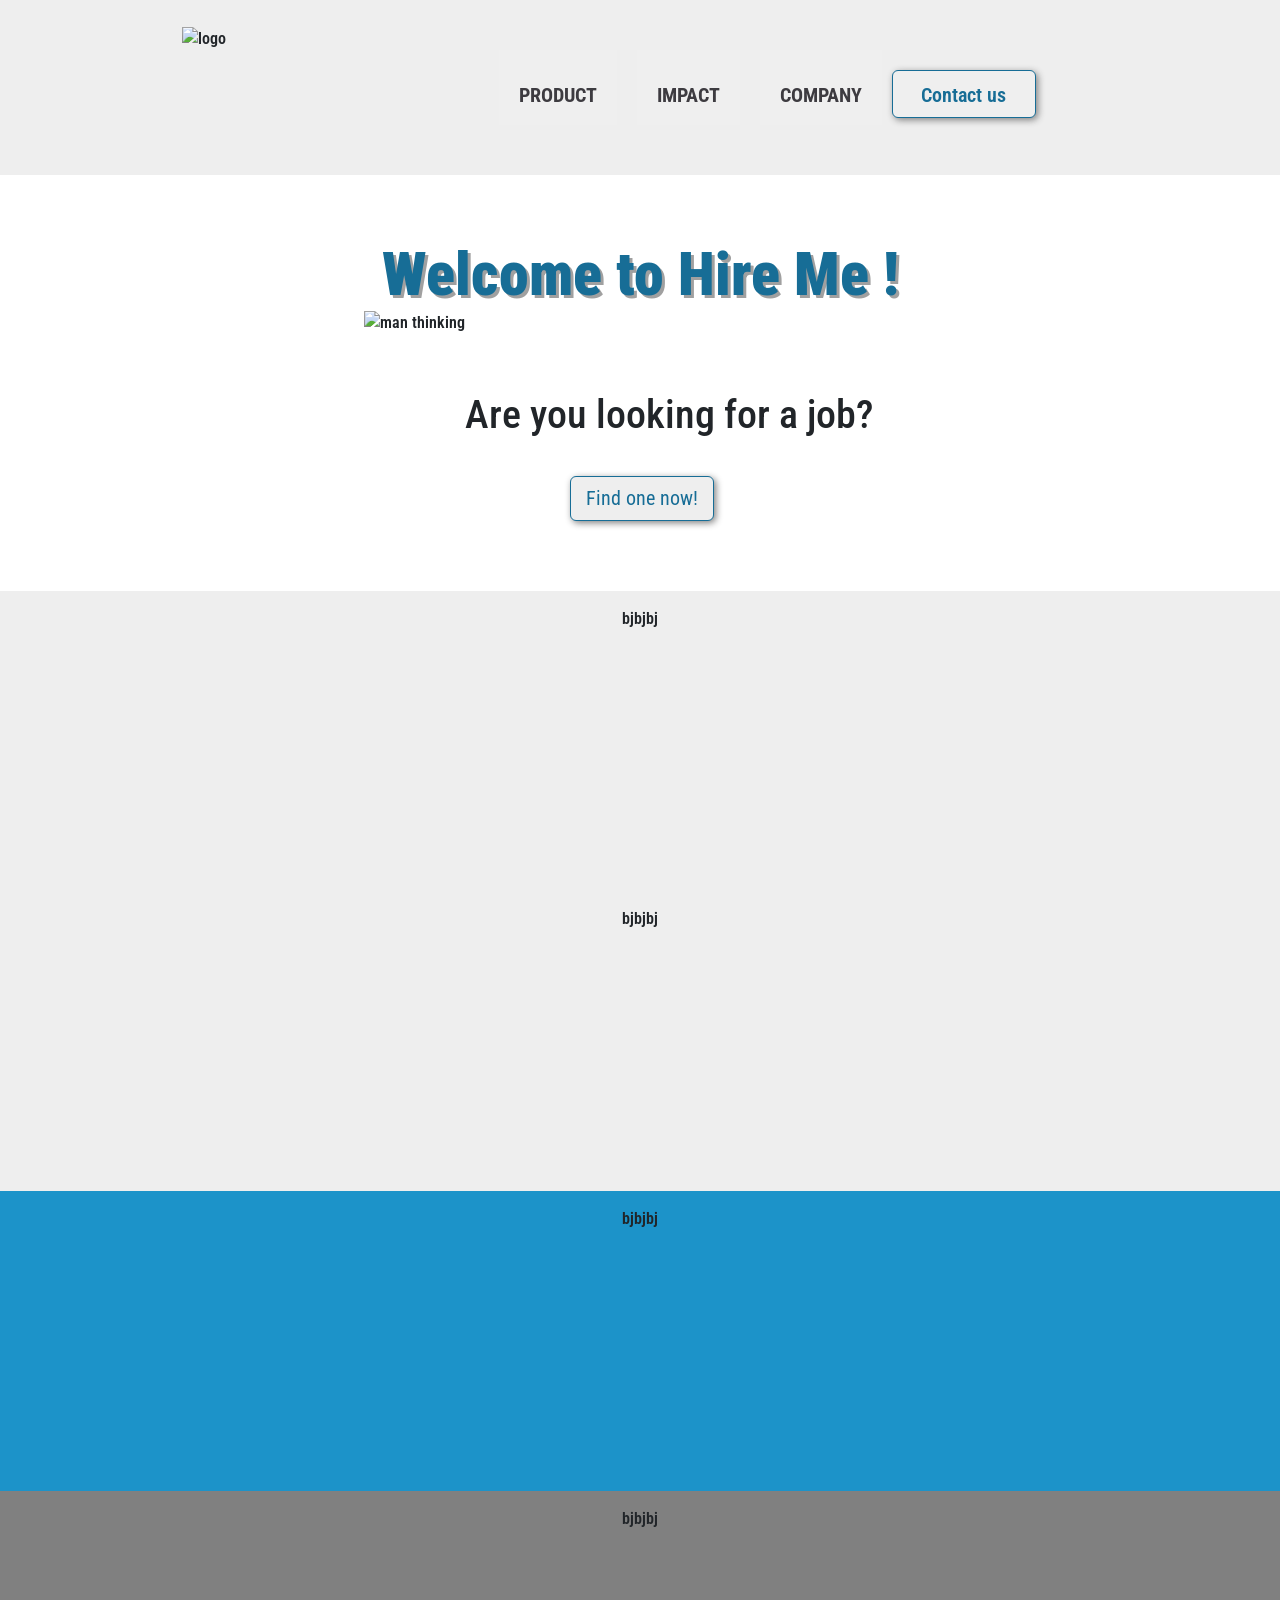
==== index.html @ 6f6bd966 "Merge pull request #4 from alaa244/main hanet" ====
<!DOCTYPE html>
<html lang="en">
<head>
    <meta charset="UTF-8">
    <meta name="viewport" content="width=device-width, initial-scale=1.0">
    <link href="https://cdn.jsdelivr.net/npm/bootstrap@5.3.2/dist/css/bootstrap.min.css" rel="stylesheet" integrity="sha384-T3c6CoIi6uLrA9TneNEoa7RxnatzjcDSCmG1MXxSR1GAsXEV/Dwwykc2MPK8M2HN" crossorigin="anonymous">
    <script src="https://kit.fontawesome.com/32b721850a.js" crossorigin="anonymous"></script>
<link rel="preconnect" href="https://fonts.googleapis.com">
<link rel="preconnect" href="https://fonts.gstatic.com" crossorigin>
<link href="https://fonts.googleapis.com/css2?family=Roboto+Condensed:ital,wght@0,100..900;1,100..900&display=swap" rel="stylesheet">
    <link href="style/style.css" rel="stylesheet">
    <title>Document</title>
</head>
<body>
    <header>
        <div class="head" class="container-fluid">
            <div class="text-center">
        <div><img src="images/logo2.png" alt="logo" class=".mx-auto" id="logo"></div>
    </div>
            
                <div class="cont">
                    <button onclick="scrollToSection('product')">PRODUCT</button>
                    <button onclick="scrollToSection('impact')">IMPACT</button>
                    <button onclick="scrollToSection('company')">COMPANY</button>
                    <button onclick="scrollToSection('contact')">Contact us</button>
                </div>
                
    
        <div class="dropdown">
            <img src="images/user.png" alt="" id="user">
            <div class="dropdown-content">
                <ul>
                    <li><a href="login.html">Log in</a></li>
                    <li><a href="register.html">Register</a></li>
                </ul>
            </div>
        </div>
        </div>
        <script src="https://cdn.jsdelivr.net/npm/bootstrap@5.3.2/dist/js/bootstrap.bundle.min.js" integrity="sha384-C6RzsynM9kWDrMNeT87bh95OGNyZPhcTNXj1NW7RuBCsyN/o0jlpcV8Qyq46cDfL" crossorigin="anonymous"></script>

    </header>
    <main>
        <div class="welcome2">
        <h1 class="welcome">Welcome to Hire Me !</h1></div>
       <div class="divlook">
        <img src="images/apply2.jpg" alt="man thinking" class="job">
        <div class="divyes" id="lookforajob">
            <h1 class="text-left" id="text">Are you looking for a job?</h1><br>
            <a href="index2.html" id="Yes" class="btn btn-primary">Find one now!</a>
        </div>
               </div>
       <section class="sec1" id="product">
        <div class="section-content1">bjbjbj</div>
    </section>

    <section class="sec2" id="impact">
        <div class="section-content2">bjbjbj</div>
    </section>

    <section class="sec3" id="company">
        <div class="section-content3">bjbjbj</div>
    </section>

    <section  class="sec4" id="contact">
        <div class="section-content4">bjbjbj</div>
    </section>
    
       
       <script src="https://cdn.jsdelivr.net/npm/bootstrap@5.3.2/dist/js/bootstrap.bundle.min.js" integrity="sha384-C6RzsynM9kWDrMNeT87bh95OGNyZPhcTNXj1NW7RuBCsyN/o0jlpcV8Qyq46cDfL" crossorigin="anonymous"></script>

    </main>


    <script src="https://cdn.jsdelivr.net/npm/bootstrap@5.3.2/dist/js/bootstrap.bundle.min.js" integrity="sha384-C6RzsynM9kWDrMNeT87bh95OGNyZPhcTNXj1NW7RuBCsyN/o0jlpcV8Qyq46cDfL" crossorigin="anonymous"></script>
    <script>
        function scrollToSection(sectionId) {
            var section = document.getElementById(sectionId);
            section.scrollIntoView({ behavior: 'smooth' });
        }
    </script>
</body>
</html>
---- style/style.css ----
*{
    margin:0;
    padding:0;
    box-sizing: border-box;
    font-family: "Roboto Condensed", sans-serif;
    font-weight: 600;
}

body{
    height:100vh;
}
header{
    width:100%;
    background-color: #EEEEEE;
}
.head{
    margin:0 auto;
    background-color: #EEEEEE;
    padding:50px;
    overflow:visible;
    height: 175px;
    max-height: fit-content;
    justify-content:space-around;
    display: flex;
    min-width: 950px;
}
.cont{
    width: fit-content;
    margin-right:-17% ;
    display: flex;
    position: relative;

}
#user{
    float:right;
    height: 135%;
    margin-top: -4%;
    position: relative;
}
#logo{
    position: relative;
    width:100%;
    height:12rem;
    margin-top: -48px;

}

.cont {
    display: flex;
    justify-content: center; /* Align buttons horizontally */
}

.cont button:nth-child(1),
.cont button:nth-child(2),
.cont button:nth-child(3){
    padding: 30px 20px; /* Adjust padding as needed */
    margin: 0 10px; /* Add spacing between buttons */
    font-size: 20px; /* Adjust font size as needed */
    font-weight: bold;
    color: #3D3B40;
    border: none;
    cursor: pointer;
    transition: background-color 0.3s; /* Add transition for smoother hover effect */
}

.cont button:hover {
    color: #176d96; 
    text-shadow: 1px 1px 7px rgb(204, 204, 204);
}


.cont button:nth-child(4) {
    display: flex;
    text-align: center;
    justify-content: center; 
    font-size:20px;
    font-family: "Roboto Condensed", sans-serif;
    border-radius: 6px;
    z-index: 2;
    color: #176d96;
    border: 1px solid #176d96;
    box-shadow: 2px 2px 7px grey;
    height: 3rem;
    width: 9rem;
    padding: 9px 20px;
    margin-top: 20px;
}


.cont button:nth-child(4):hover{
    color:#EEEEEE;
    background-color: #1c93c9;
}

.row{
    height:300px;
}
.job{
    margin-left: 380px;
    height: 280px;
    margin-top: 30px;
}
#lookforajob{
    margin-top: 110px;
    margin-right: 140px;
}
#Yes{
    margin-top: 5px;
    margin-left:105px;
    text-align: center;
    width:9rem;
    justify-content: center;
    height: 45px;
    font-size:20px;
    font-family: "Roboto Condensed", sans-serif;
    position: relative;
    border-radius: 6px;
    z-index: 2;
    color: #176d96;
    border: 1px solid #176d96;
    box-shadow: 2px 2px 7px grey;
    background-color: #EEEEEE;
}
#Yes:hover{
    color:#EEEEEE;
    background-color: #1c93c9;

}
.divlook{
    display: flex;
    overflow:visible;
    margin-left: auto;
    margin-right: auto;
    height:fit-content;
    position: relative;
    margin-top: -8%;
    min-width: 764px;
    left:-1rem;
}
.welcome2{
    min-width: 764px;
}
.welcome{
    padding: 5%;
    text-align: center;
    font-weight: bolder;
    font-size: 60px;
    color: #176d96;
    text-shadow: 3px 3px  rgb(160, 160, 160);
}

#logo:hover{
    cursor: pointer;
}
#user:hover{
    cursor: pointer;

}

.dropdown-content a{
    text-decoration: none;
    color: #3D3B40;
}
.dropdown-content{
    display: none;
    
}
.dropdown:hover{
    .dropdown-content{
        display: block;
    }
}
.dropdown-content a:hover{
    color: #176d96;
    text-shadow: 1px 1px 7px rgb(204, 204, 204);
}
.dropdown-content li{
    padding: 7px 4px;
}

.dropdown-content ul{
    list-style-type: none;
}
.sec1{
    display: flex;
    justify-content: space-around;
    height: 300px;
    width: 100%;
    background-color: #EEEEEE;
    padding:1rem; 


}
.sec2{
    display: flex;
    justify-content: space-around;
    height: 300px;
    width: 100%;
    background-color:#EEEEEE;
    padding:1rem; 


}
.sec3{
    display: flex;
    justify-content: space-around;
    height: 300px;
    width: 100%;
    background-color:#1c93c9;
    padding:1rem; 


}
.sec4{
    display: flex;
    justify-content: space-around;
    height: 200px;
    width: 100%;
    background-color: gray;
    padding:1rem; 


}


@media only screen and (max-width:1024px){
    
    #user{
        right:-45%;
    }
    .contact{
        right:-25%;
    }
    #logo{
        left:-4rem;
    }
    .divlook{
        left:-17rem;
    }.work-with{
        left:-1rem;
    }
    #user{
        left:-6rem;
    }
    .cont{
        left:-4rem;
    }
    .company{
        left:-0.5rem;
    }
    .contact{
        left:-0.1rem;
    }
    .impact{
        left:-1.3rem;
    }

}
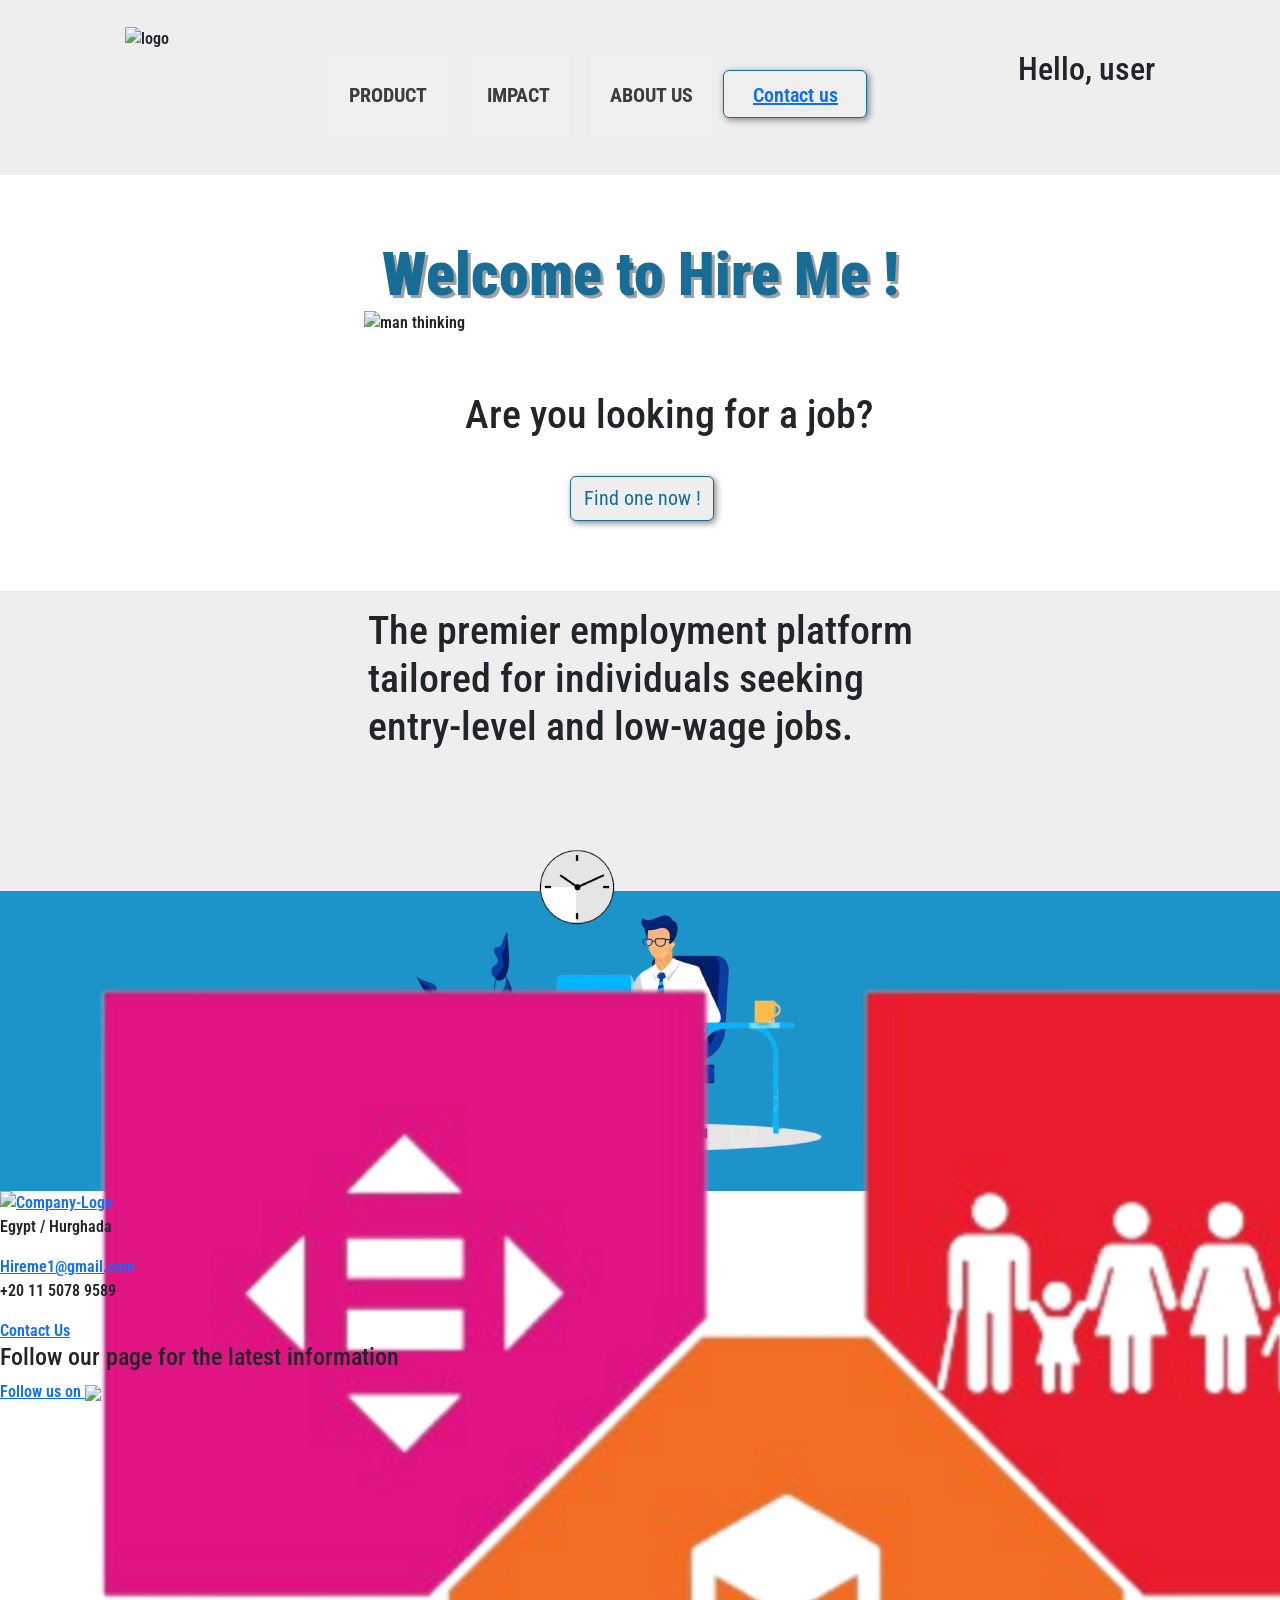
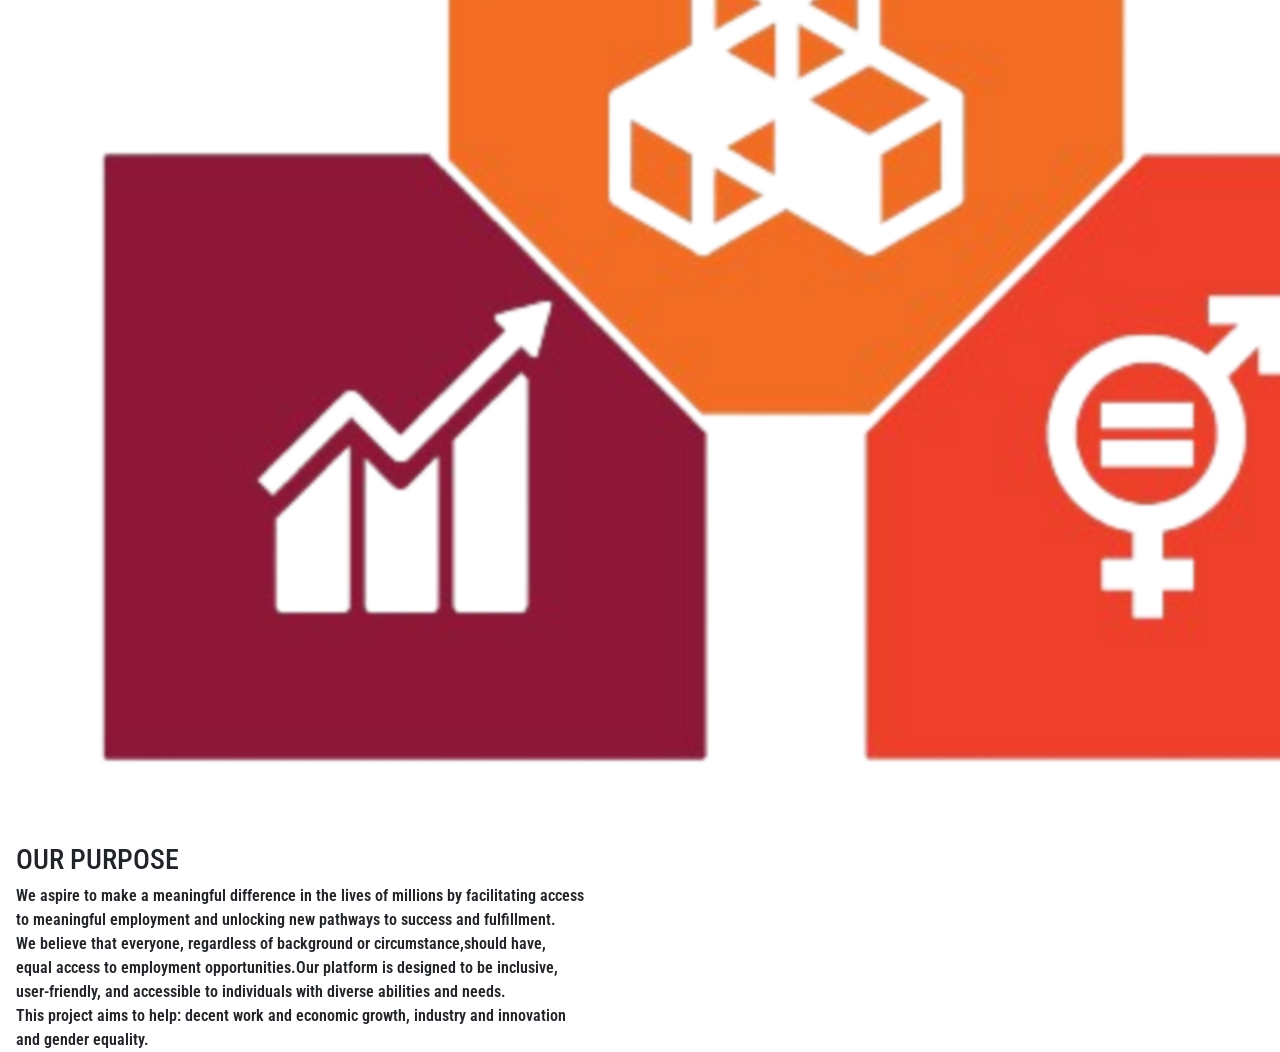
==== commit 5ad91144: "Merge pull request #5 from alaa244/main 9th" ====
--- a/index.html
+++ b/index.html
@@ -1,82 +1,123 @@
 <!DOCTYPE html>
 <html lang="en">
+
 <head>
-    <meta charset="UTF-8">
-    <meta name="viewport" content="width=device-width, initial-scale=1.0">
-    <link href="https://cdn.jsdelivr.net/npm/bootstrap@5.3.2/dist/css/bootstrap.min.css" rel="stylesheet" integrity="sha384-T3c6CoIi6uLrA9TneNEoa7RxnatzjcDSCmG1MXxSR1GAsXEV/Dwwykc2MPK8M2HN" crossorigin="anonymous">
-    <script src="https://kit.fontawesome.com/32b721850a.js" crossorigin="anonymous"></script>
-<link rel="preconnect" href="https://fonts.googleapis.com">
-<link rel="preconnect" href="https://fonts.gstatic.com" crossorigin>
-<link href="https://fonts.googleapis.com/css2?family=Roboto+Condensed:ital,wght@0,100..900;1,100..900&display=swap" rel="stylesheet">
-    <link href="style/style.css" rel="stylesheet">
-    <title>Document</title>
+  <meta charset="UTF-8">
+  <meta name="viewport" content="width=device-width, initial-scale=1.0">
+  <link href="https://cdn.jsdelivr.net/npm/bootstrap@5.3.2/dist/css/bootstrap.min.css" rel="stylesheet"
+    integrity="sha384-T3c6CoIi6uLrA9TneNEoa7RxnatzjcDSCmG1MXxSR1GAsXEV/Dwwykc2MPK8M2HN" crossorigin="anonymous">
+  <script src="https://kit.fontawesome.com/32b721850a.js" crossorigin="anonymous"></script>
+  <link rel="preconnect" href="https://fonts.googleapis.com">
+  <link rel="preconnect" href="https://fonts.gstatic.com" crossorigin>
+  <link href="https://fonts.googleapis.com/css2?family=Roboto+Condensed:ital,wght@0,100..900;1,100..900&display=swap"
+    rel="stylesheet">
+  <link href="style/style.css" rel="stylesheet">
+  <title>Hire me | Home</title>
+  <link rel="shortcut icon" href="images/2.png" type="image/x-icon">
 </head>
+
 <body>
-    <header>
-        <div class="head" class="container-fluid">
-            <div class="text-center">
+  <header>
+    <div class="head" class="container-fluid">
+      <div class="text-center">
         <div><img src="images/logo2.png" alt="logo" class=".mx-auto" id="logo"></div>
+      </div>
+      <div class="cont-user">
+      <div class="cont">
+        <button onclick="scrollToSection('product')">PRODUCT</button>
+        <button onclick="scrollToSection('impact')">IMPACT</button>
+        <a href="about-us.html"><button onclick="scrollToSection('company')">ABOUT US</button></a>
+        <button class="contact"><a href="mailto:Hireme1@gmail.com" id="contact">Contact us</a></button>
+      </div>
+      <a href="login.html"><img src="images/user.png" alt="" id="user"></a>
+      </div>
+      <div id="container">
+        <h2>Hello, user</h2>
+      </div>
+
+        
+
     </div>
-            
-                <div class="cont">
-                    <button onclick="scrollToSection('product')">PRODUCT</button>
-                    <button onclick="scrollToSection('impact')">IMPACT</button>
-                    <button onclick="scrollToSection('company')">COMPANY</button>
-                    <button onclick="scrollToSection('contact')">Contact us</button>
-                </div>
-                
+    <script src="https://cdn.jsdelivr.net/npm/bootstrap@5.3.2/dist/js/bootstrap.bundle.min.js"
+      integrity="sha384-C6RzsynM9kWDrMNeT87bh95OGNyZPhcTNXj1NW7RuBCsyN/o0jlpcV8Qyq46cDfL"
+      crossorigin="anonymous"></script>
+
+  </header>
+  <main>
+    <div class="welcome2">
+      <h1 class="welcome">Welcome to Hire Me !</h1>
+    </div>
+    <div class="divlook">
+      <img src="images/apply2.jpg" alt="man thinking" class="job">
+      <div class="divyes" id="lookforajob">
+        <h1 class="text-left" id="text">Are you looking for a job?</h1><br>
+        <a href="index2.html" id="Yes" class="btn btn-primary">Find one now !</a>
+      </div>
+    </div>
     
-        <div class="dropdown">
-            <img src="images/user.png" alt="" id="user">
-            <div class="dropdown-content">
-                <ul>
-                    <li><a href="login.html">Log in</a></li>
-                    <li><a href="register.html">Register</a></li>
-                </ul>
-            </div>
+
+    <section class="sec2" id="product">
+      <div class="section-content2">
+        <div class="paragraph2">
+          <h1 id="full-text">The premier employment platform<br>tailored for individuals seeking<br>entry-level and low-wage jobs.</h1>
         </div>
-        </div>
-        <script src="https://cdn.jsdelivr.net/npm/bootstrap@5.3.2/dist/js/bootstrap.bundle.min.js" integrity="sha384-C6RzsynM9kWDrMNeT87bh95OGNyZPhcTNXj1NW7RuBCsyN/o0jlpcV8Qyq46cDfL" crossorigin="anonymous"></script>
+        <img src="images/business.png" alt="">
 
-    </header>
-    <main>
-        <div class="welcome2">
-        <h1 class="welcome">Welcome to Hire Me !</h1></div>
-       <div class="divlook">
-        <img src="images/apply2.jpg" alt="man thinking" class="job">
-        <div class="divyes" id="lookforajob">
-            <h1 class="text-left" id="text">Are you looking for a job?</h1><br>
-            <a href="index2.html" id="Yes" class="btn btn-primary">Find one now!</a>
-        </div>
-               </div>
-       <section class="sec1" id="product">
-        <div class="section-content1">bjbjbj</div>
+      </div>
     </section>
 
-    <section class="sec2" id="impact">
-        <div class="section-content2">bjbjbj</div>
+    <section class="sec3" id="impact">
+      <div class="section-content3">
+        <img src="images/goals2.png" alt="">
+        <div id="paragraph">
+          <h3 id="purpose">OUR PURPOSE</h3>
+        <p>We aspire to make a meaningful difference in the lives of millions by facilitating access<br>
+           to meaningful employment and unlocking new pathways to success and fulfillment.<br>
+            We believe that everyone, regardless of background or circumstance,should have,<br>
+             equal access to employment opportunities.Our platform is designed to be inclusive,<br>
+              user-friendly, and accessible to individuals with diverse abilities and needs.<br>
+              This project aims to help: decent work and economic growth, industry and innovation<br>
+               and gender equality. </p>
+            </div>
     </section>
 
-    <section class="sec3" id="company">
-        <div class="section-content3">bjbjbj</div>
-    </section>
+    <footer>
+      <div id = "logo-contact">
+        <a href=""><img src="images/logo2.png" alt="Company-Logo"></a>
+        <div class="info">
+          <p>Egypt / Hurghada</p>
+          <a href="Hireme1@gmail.com" id="mail">Hireme1@gmail.com</a>
+          <p>+20 11 5078 9589</p>
+          <a id="contact-us" href="mailto:Hireme1@gmail.com">Contact Us</a>
+        </div>
+      </div>
+      <div class="follow-us">
+        <h4>Follow our page for the latest information</h4>
+        <a id="linkedin" href="" target="_blank">
+          Follow us on
+          <img id = "linkedin-logo"src="https://upload.wikimedia.org/wikipedia/commons/thumb/8/81/LinkedIn_icon.svg/72px-LinkedIn_icon.svg.png?20210220164014">
+        </a>
+      </div>
+    </footer>
 
-    <section  class="sec4" id="contact">
-        <div class="section-content4">bjbjbj</div>
-    </section>
-    
-       
-       <script src="https://cdn.jsdelivr.net/npm/bootstrap@5.3.2/dist/js/bootstrap.bundle.min.js" integrity="sha384-C6RzsynM9kWDrMNeT87bh95OGNyZPhcTNXj1NW7RuBCsyN/o0jlpcV8Qyq46cDfL" crossorigin="anonymous"></script>
+    <script src="https://cdn.jsdelivr.net/npm/bootstrap@5.3.2/dist/js/bootstrap.bundle.min.js"
+      integrity="sha384-C6RzsynM9kWDrMNeT87bh95OGNyZPhcTNXj1NW7RuBCsyN/o0jlpcV8Qyq46cDfL"
+      crossorigin="anonymous"></script>
 
-    </main>
+  </main>
 
 
-    <script src="https://cdn.jsdelivr.net/npm/bootstrap@5.3.2/dist/js/bootstrap.bundle.min.js" integrity="sha384-C6RzsynM9kWDrMNeT87bh95OGNyZPhcTNXj1NW7RuBCsyN/o0jlpcV8Qyq46cDfL" crossorigin="anonymous"></script>
-    <script>
-        function scrollToSection(sectionId) {
-            var section = document.getElementById(sectionId);
-            section.scrollIntoView({ behavior: 'smooth' });
-        }
-    </script>
+  <script src="https://cdn.jsdelivr.net/npm/bootstrap@5.3.2/dist/js/bootstrap.bundle.min.js"
+    integrity="sha384-C6RzsynM9kWDrMNeT87bh95OGNyZPhcTNXj1NW7RuBCsyN/o0jlpcV8Qyq46cDfL"
+    crossorigin="anonymous"></script>
+  <script>
+    function scrollToSection(sectionId) {
+      var section = document.getElementById(sectionId);
+      section.scrollIntoView({ behavior: 'smooth' });
+    }
+  </script>
+
+  <script type="module" src="./Script/index.js"></script>
 </body>
+
 </html>
